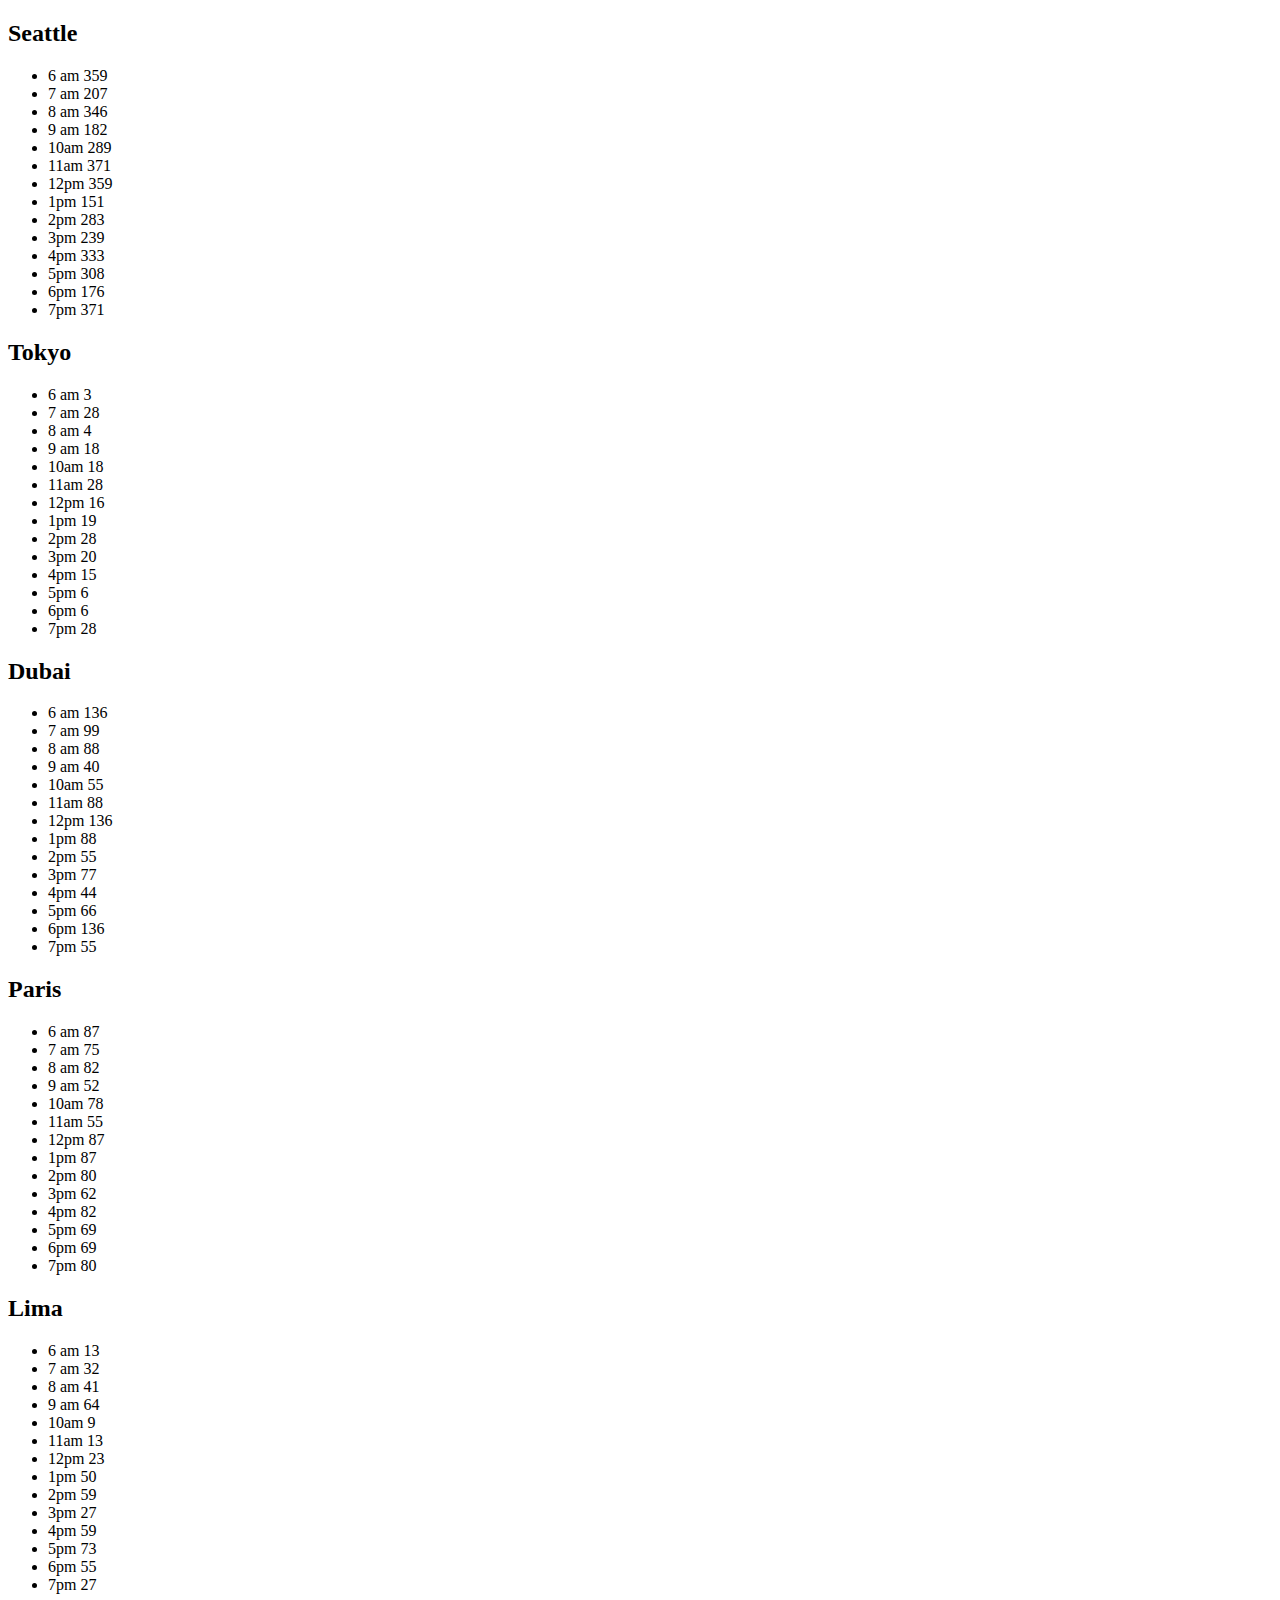
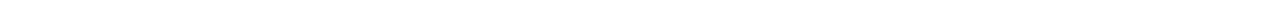
==== sale.html @ 2098ab85 "create class06 object" ====
<!DOCTYPE html>
<html lang="en">
<head>
    <meta charset="UTF-8">
    <meta http-equiv="X-UA-Compatible" content="IE=edge">
    <meta name="viewport" content="width=device-width, initial-scale=1.0">
    <title>Document</title>
</head>
<body>
    <header></header>
    <main>
        <div id="location"></div>
        <div id="location2"></div>
        <div id="location3"></div>
        <div id="location4"></div>
        <div id="location5"></div>

    </main>
    <footer></footer>


    <script src='js/app.js'></script>
</body>

</html>
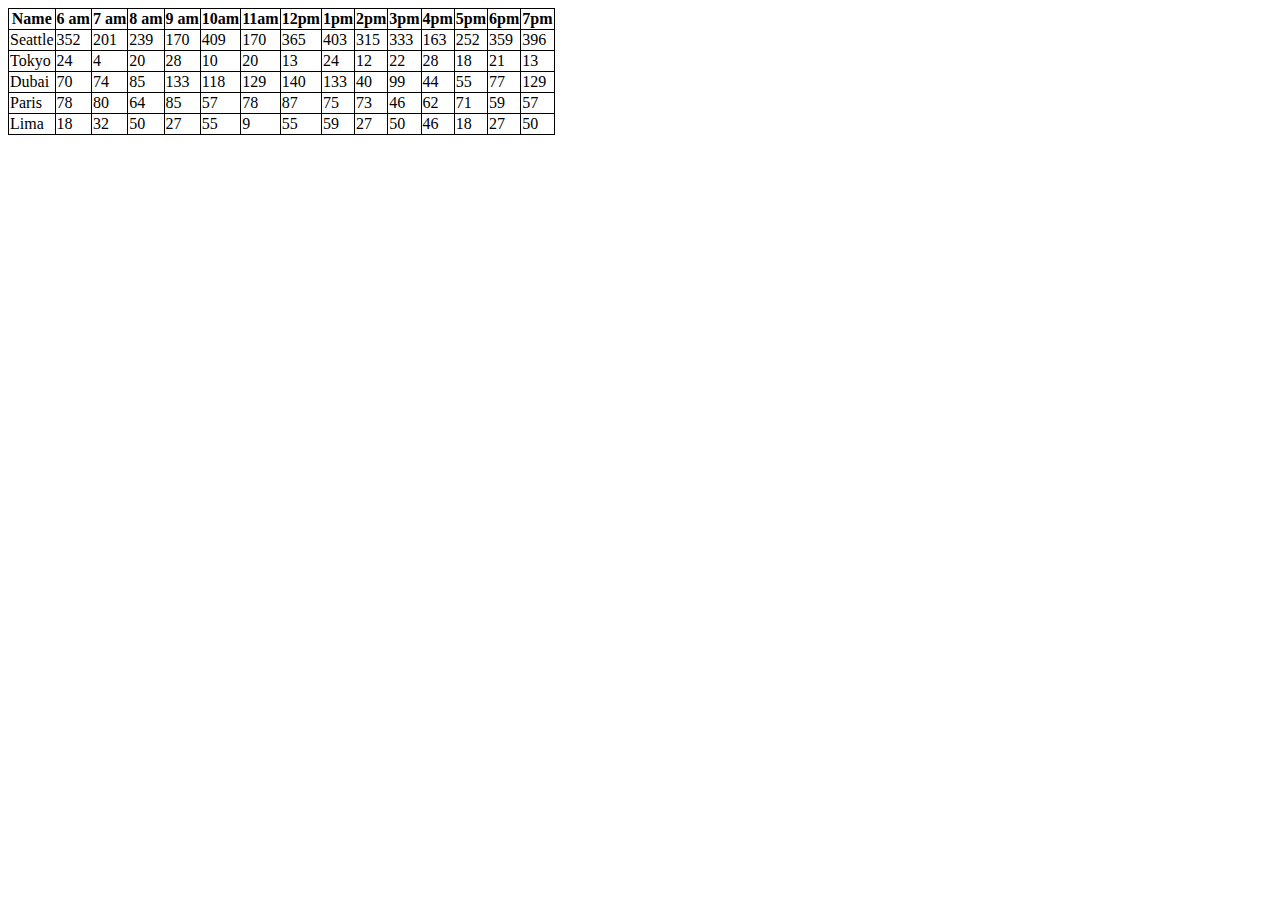
==== commit 262f1883: "create table" ====
--- a/sale.html
+++ b/sale.html
@@ -1,6 +1,7 @@
 <!DOCTYPE html>
 <html lang="en">
 <head>
+    <link href="css/style.css" type="text/css" rel="stylesheet"/>
     <meta charset="UTF-8">
     <meta http-equiv="X-UA-Compatible" content="IE=edge">
     <meta name="viewport" content="width=device-width, initial-scale=1.0">
@@ -9,6 +10,7 @@
 <body>
     <header></header>
     <main>
+        <div id="final">  </div>
         <div id="location"></div>
         <div id="location2"></div>
         <div id="location3"></div>
--- a/css/style.css
+++ b/css/style.css
@@ -0,0 +1,4 @@
+table,tr,th,td{
+    border: 1px solid black;
+    border-collapse: collapse;
+  }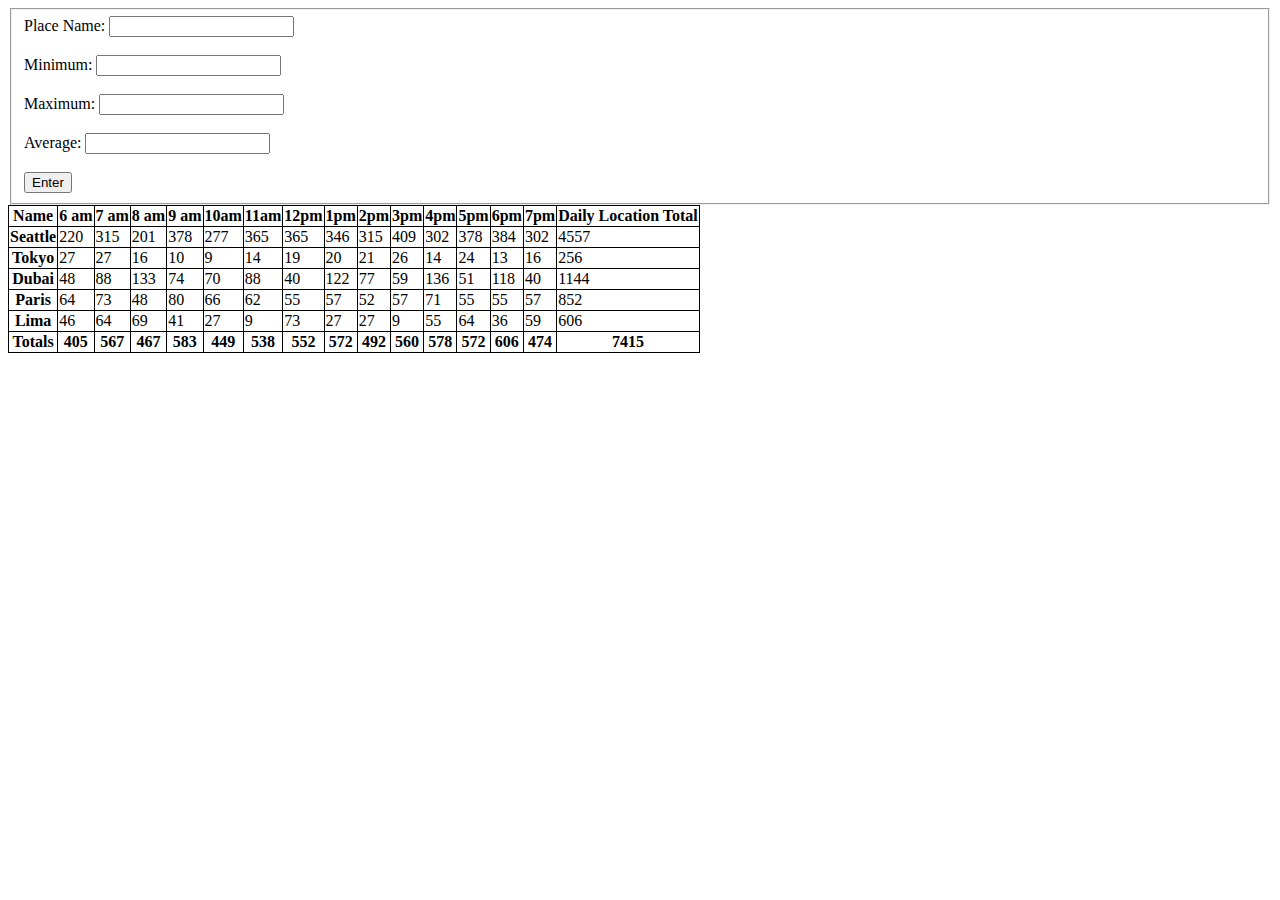
==== commit 6d480368: "Edite Lab08b and Lab07" ====
--- a/sale.html
+++ b/sale.html
@@ -10,7 +10,49 @@
 <body>
     <header></header>
     <main>
+        <div>
+            <form id="form">
+                <fieldset>
+
+                    <label for="PlaceName">Place Name:</label>
+        
+                    <input type="text" name="PlaceName" id="PlaceName" required >
+        
+                    <br>
+                    <br>
+        
+                    <label for="Minimum">Minimum:</label>
+        
+        
+                    <input type="number" name="Minimum" id="Minimum" required>
+        
+                    <br>
+                    <br>
+        
+                    <label for="Maximum">Maximum:</label>
+        
+        
+                    <input type="number" name="Maximum" id="Maximum" required>
+        
+                    <br>
+                    <br>
+        
+                    <label for="Average">Average:</label>
+        
+        
+                    <input type="number" name="Average" id="Average" required>
+        
+                    <br>
+                    <br>
+
+                    <input type="submit" value="Enter">
+            </fieldset>
+        </form>
+        </div>
         <div id="final">  </div>
+
+
+
         <div id="location"></div>
         <div id="location2"></div>
         <div id="location3"></div>
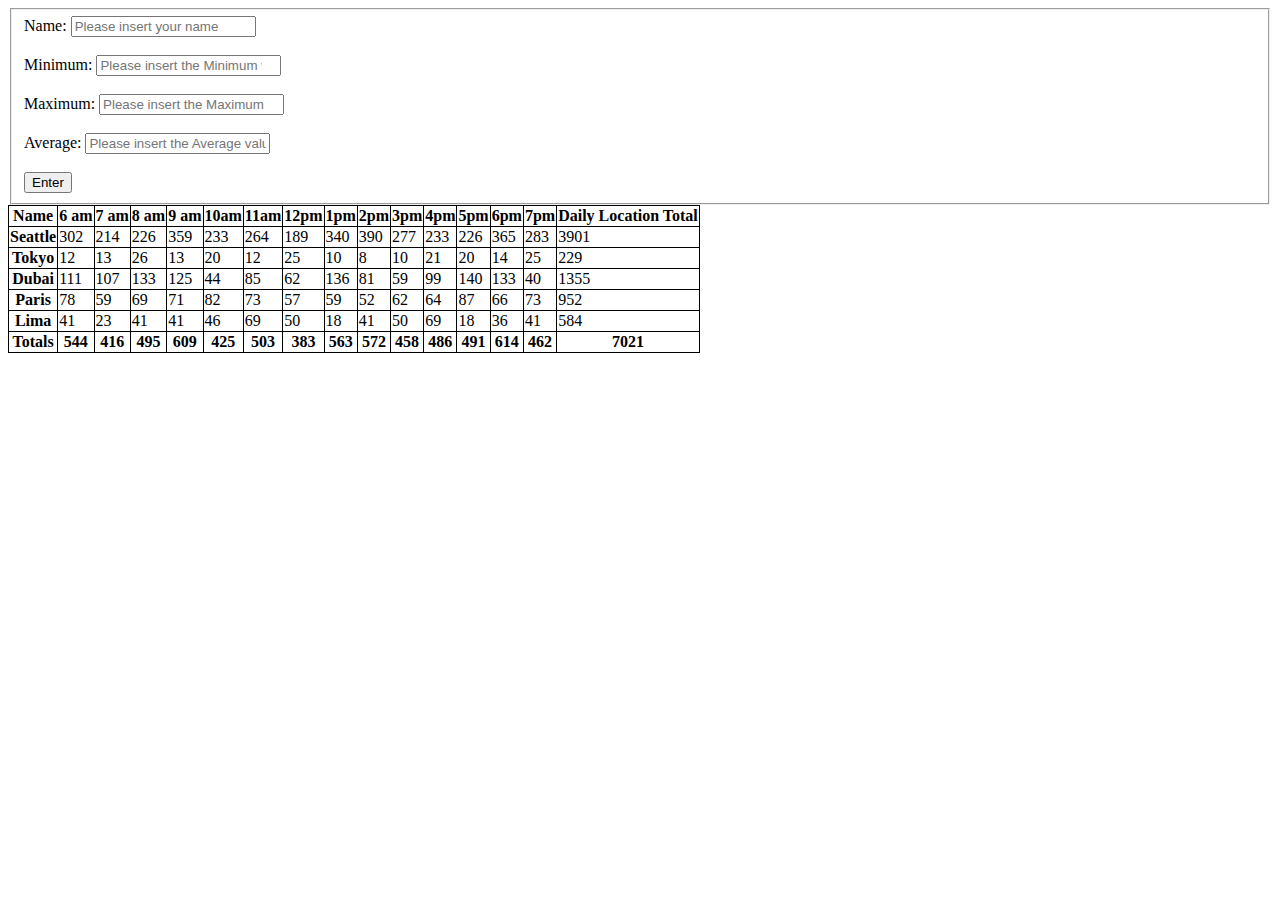
==== commit dfca14ec: "working in css" ====
--- a/sale.html
+++ b/sale.html
@@ -14,9 +14,9 @@
             <form id="form">
                 <fieldset>
 
-                    <label for="PlaceName">Place Name:</label>
+                    <label for="PlaceName">Name:</label>
         
-                    <input type="text" name="PlaceName" id="PlaceName" required >
+                    <input type="text" name="PlaceName" id="PlaceName" required placeholder="Please insert your name " autocomplete="off" >
         
                     <br>
                     <br>
@@ -24,7 +24,7 @@
                     <label for="Minimum">Minimum:</label>
         
         
-                    <input type="number" name="Minimum" id="Minimum" required>
+                    <input type="number" name="Minimum" id="Minimum" required placeholder="Please insert the Minimum value " autocomplete="off">
         
                     <br>
                     <br>
@@ -32,7 +32,7 @@
                     <label for="Maximum">Maximum:</label>
         
         
-                    <input type="number" name="Maximum" id="Maximum" required>
+                    <input type="number" name="Maximum" id="Maximum" required placeholder="Please insert the Maximum value " autocomplete="off">
         
                     <br>
                     <br>
@@ -40,7 +40,7 @@
                     <label for="Average">Average:</label>
         
         
-                    <input type="number" name="Average" id="Average" required>
+                    <input type="float" name="Average" id="Average" required placeholder="Please insert the Average value " autocomplete="off">
         
                     <br>
                     <br>
@@ -53,11 +53,7 @@
 
 
 
-        <div id="location"></div>
-        <div id="location2"></div>
-        <div id="location3"></div>
-        <div id="location4"></div>
-        <div id="location5"></div>
+        
 
     </main>
     <footer></footer>
@@ -66,4 +62,6 @@
     <script src='js/app.js'></script>
 </body>
 
-</html>+</html>  
+
+<!-- dfdfs -->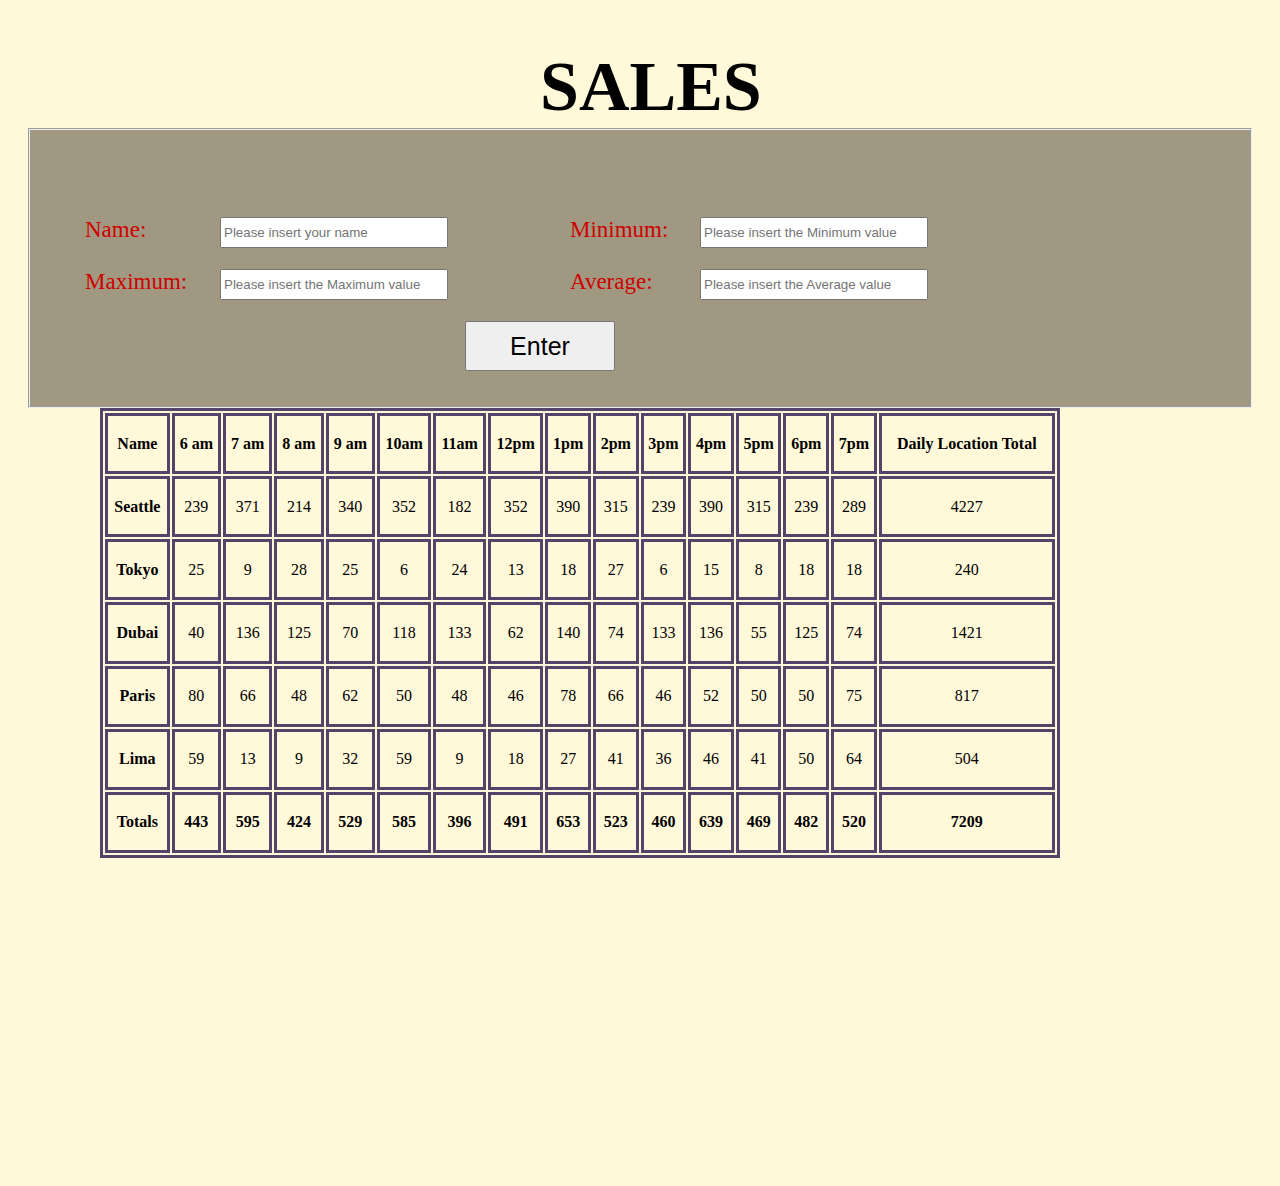
==== commit 5b86b2f6: "finish salmon cookies project" ====
--- a/sale.html
+++ b/sale.html
@@ -8,20 +8,26 @@
     <title>Document</title>
 </head>
 <body>
-    <header></header>
+    <header>
+        <h1>SALES</h1>
+    </header>
     <main>
+        <div class="salesparent">
         <div>
             <form id="form">
                 <fieldset>
+                    <br>
+                    <br>
+                    
 
-                    <label for="PlaceName">Name:</label>
+
+                    <label class="first" for="PlaceName">Name:</label>
         
                     <input type="text" name="PlaceName" id="PlaceName" required placeholder="Please insert your name " autocomplete="off" >
         
-                    <br>
-                    <br>
+                    
         
-                    <label for="Minimum">Minimum:</label>
+                    <label class="second" for="Minimum">       Minimum:</label>
         
         
                     <input type="number" name="Minimum" id="Minimum" required placeholder="Please insert the Minimum value " autocomplete="off">
@@ -29,15 +35,14 @@
                     <br>
                     <br>
         
-                    <label for="Maximum">Maximum:</label>
+                    <label class="first"  for="Maximum">Maximum:</label>
         
         
                     <input type="number" name="Maximum" id="Maximum" required placeholder="Please insert the Maximum value " autocomplete="off">
         
-                    <br>
-                    <br>
+                    
         
-                    <label for="Average">Average:</label>
+                    <label class="second" for="Average">Average:</label>
         
         
                     <input type="float" name="Average" id="Average" required placeholder="Please insert the Average value " autocomplete="off">
@@ -45,18 +50,21 @@
                     <br>
                     <br>
 
-                    <input type="submit" value="Enter">
+                    <input type="submit" value="Enter" id="enter">
             </fieldset>
         </form>
         </div>
         <div id="final">  </div>
+    </div>
 
 
 
         
 
     </main>
-    <footer></footer>
+    <footer>
+
+    </footer>
 
 
     <script src='js/app.js'></script>
--- a/css/style.css
+++ b/css/style.css
@@ -1,4 +1,105 @@
 table,tr,th,td{
-    border: 1px solid black;
-    border-collapse: collapse;
+    border: 3px solid #54436B;
+    /* border-collapse: collapse; */
+    font-family: cursive;
+  }
+  tr{
+     border-collapse: collapse;
+
+  }
+  table{
+    /* border-collapse: collapse; */
+    height: 450px;
+    width: 75%;
+    text-align: center;
+    position: absolute;
+    left: 100px;
+  }
+
+  #PlaceName{
+    width: 220px;
+    height: 25px;
+    position: absolute;
+    left:220px;
+  }
+  #Minimum{
+    width: 220px;
+    height: 25px;
+    position: absolute;
+    left:700px;
+
+  }
+
+  #Maximum{
+    width: 220px;
+    height: 25px;
+    position: absolute;
+    left:220px;
+    
+
+  }
+  #Average{
+    width: 220px;
+    height: 25px;
+    position: absolute;
+    left:700px;
+  }
+
+  #enter{
+    margin-left: 400px;
+  }
+  
+
+  .first{
+    margin-left: 20px;
+  }
+  .second{
+    position: absolute;
+    left: 570px;
+    font-size: 23px;
+    font-family:'Tourney', cursive; 
+    color:#CF0000; 
+  }
+  fieldset{
+    padding: 35px;
+    /* width: 80%; */
+    margin-right: 20px;
+    margin-left: 20px;
+    background-color: #A19882;
+    font-size: 23px;
+    font-family:'Tourney', cursive; 
+    color:#CF0000; 
+  }
+  header{
+    height: 120px;
+   background-image: url(https://www.pngkit.com/png/detail/143-1439429_blue-wave-repetitive-patterns.png);
+    padding: 0px;
+    margin-left: 20px;
+    margin-right: 20px;
+  }
+  header h1 {
+    position: absolute;
+    top: 0px;
+    margin-left: 40%;
+    font-size: 70px;
+  }
+  #enter{
+    width: 150px;
+    height: 50px;
+    font-size: 25px;
+    
+  }
+  footer{
+    
+    height: 250px;
+    background-image: url(https://raw.githubusercontent.com/LTUC/amman-201d33/main/class-08/lab-b/assets/chinook.jpg);
+    background-size: 500px;
+    
+  }
+  .salesparent{
+    height: 800px;
+  }
+  body{
+    background-color:#FFF8D9 ;
+
   }